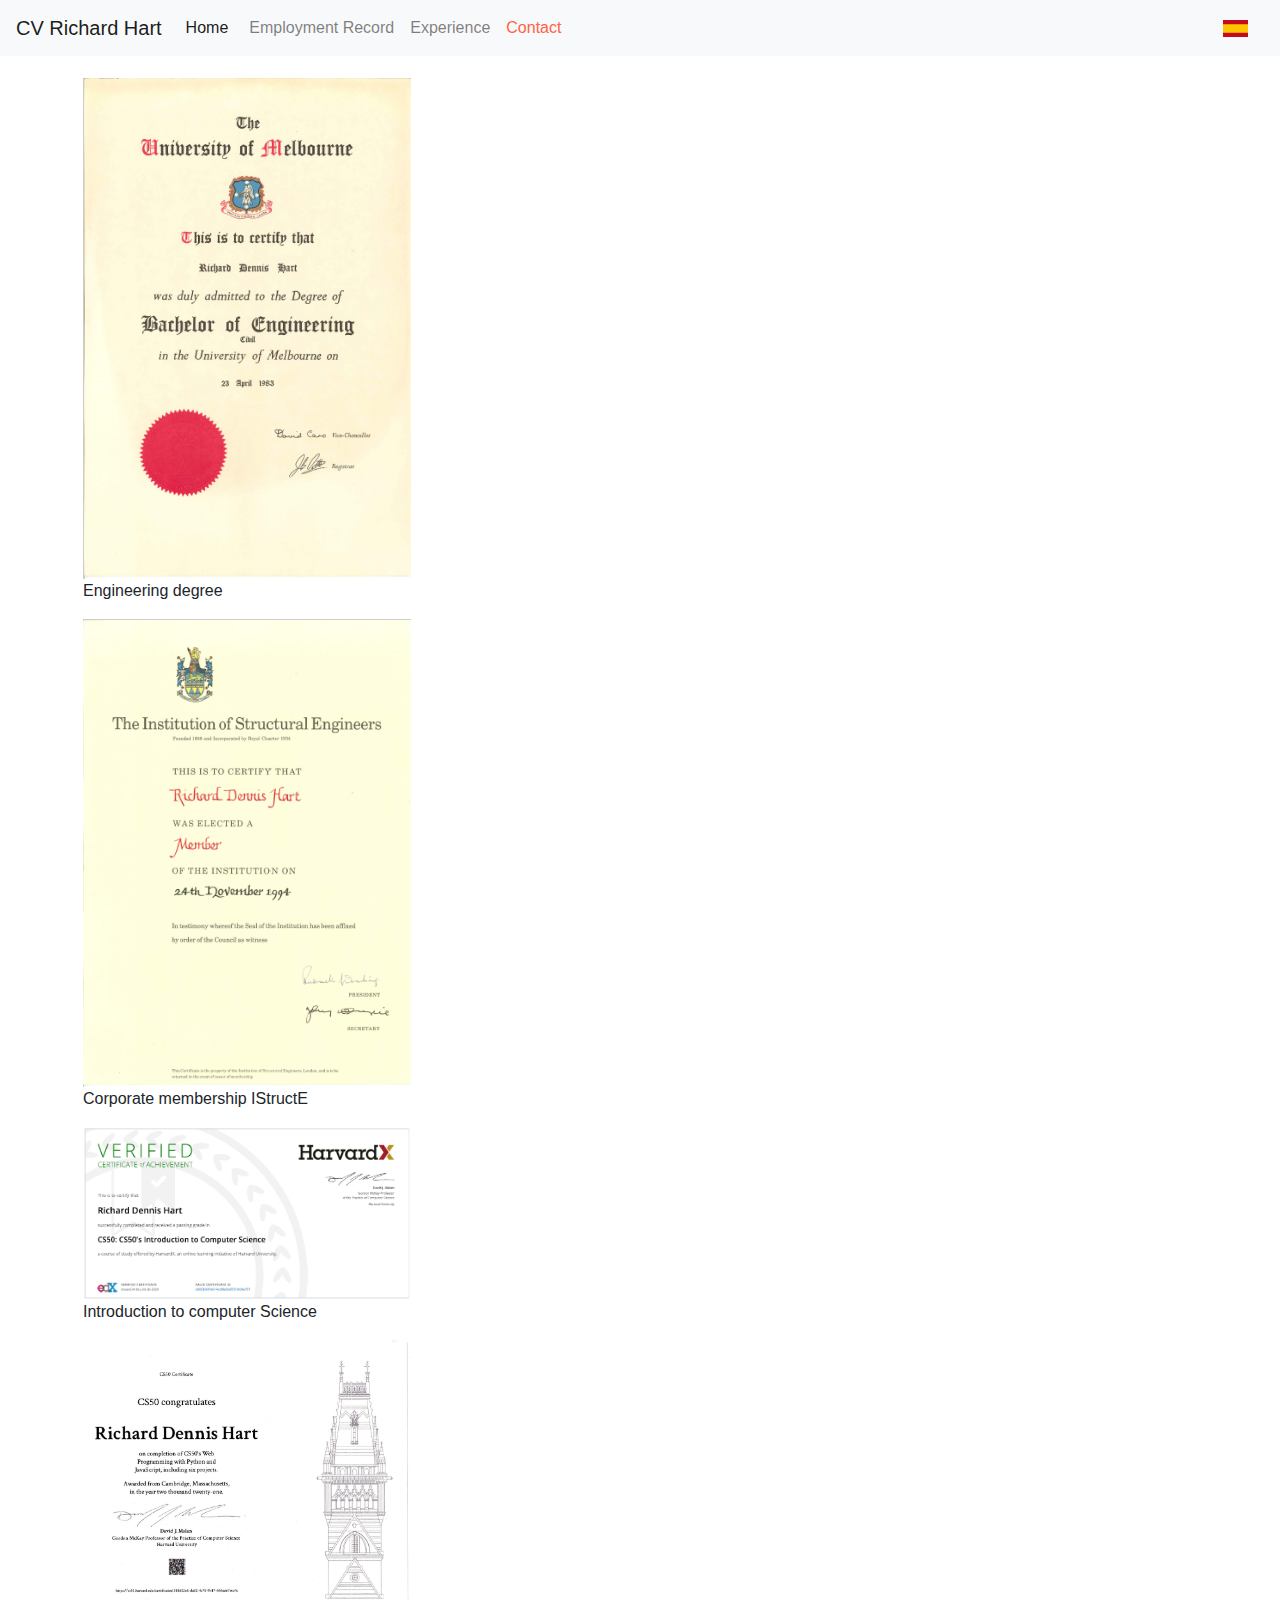
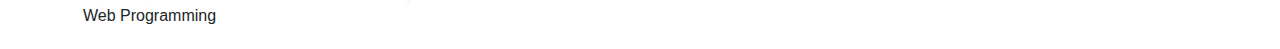
==== academic.html @ 5e4a5264 "second commit" ====
<!DOCTYPE html>
<html lang="en">
<head>
    <!-- Required meta tags -->
    <meta charset="utf-8">
    <meta name="viewport" content="width=device-width, initial-scale=1.0, shrink-to-fit=no">
    
    <!-- documentation at http://getbootstrap.com/docs/4.1/, alternative themes at https://bootswatch.com/ -->
    <link href="https://maxcdn.bootstrapcdn.com/bootstrap/4.1.3/css/bootstrap.min.css" rel="stylesheet">
    <link href="https://cdn.jsdelivr.net/npm/bootstrap@5.0.1/dist/css/bootstrap.min.css" rel="stylesheet" integrity="sha384-+0n0xVW2eSR5OomGNYDnhzAbDsOXxcvSN1TPprVMTNDbiYZCxYbOOl7+AMvyTG2x" crossorigin="anonymous">
    <script src="https://code.jquery.com/jquery-3.2.1.slim.min.js" integrity="sha384-KJ3o2DKtIkvYIK3UENzmM7KCkRr/rE9/Qpg6aAZGJwFDMVNA/GpGFF93hXpG5KkN" crossorigin="anonymous"></script>
    <script src="https://cdn.jsdelivr.net/npm/popper.js@1.12.9/dist/umd/popper.min.js" integrity="sha384-ApNbgh9B+Y1QKtv3Rn7W3mgPxhU9K/ScQsAP7hUibX39j7fakFPskvXusvfa0b4Q" crossorigin="anonymous"></script>
    <link href="static/favicon.ico" rel="icon">
    <link rel="stylesheet" href="https://cdnjs.cloudflare.com/ajax/libs/font-awesome/4.7.0/css/font-awesome.min.css">
    <link rel="stylesheet" href="static/styles.css">
    <link rel="shortcut icon" type="image/x-icon" href="static/favicon.ico">
    <script src="https://code.jquery.com/jquery-3.3.1.min.js"></script>
    <script src="https://cdnjs.cloudflare.com/ajax/libs/popper.js/1.14.3/umd/popper.min.js"></script>
    <script src="https://maxcdn.bootstrapcdn.com/bootstrap/4.1.3/js/bootstrap.min.js"></script>
    <script src="https://cdn.jsdelivr.net/npm/bootstrap@5.0.1/dist/js/bootstrap.bundle.min.js" integrity="sha384-gtEjrD/SeCtmISkJkNUaaKMoLD0//ElJ19smozuHV6z3Iehds+3Ulb9Bn9Plx0x4" crossorigin="anonymous"></script>
    <title>CV Richard Hart</title>
    <style> 
        @media print { 
            .noprint { 
                visibility: hidden; 
            } 
        }
    </style>
</head>
<body>
    <nav class="navbar navbar-expand-lg navbar-light bg-light">
        <a class="navbar-brand" href="#">CV Richard Hart</a>
        <button class="navbar-toggler" type="button" data-toggle="collapse" data-target="#navbarSupportedContent" aria-controls="navbarSupportedContent" aria-expanded="false" aria-label="Toggle navigation">
          <span class="navbar-toggler-icon"></span>
        </button>
      
        <div class="collapse navbar-collapse" id="navbarSupportedContent">
          <ul class="navbar-nav mr-auto">
            <li class="nav-item active">
              <a class="nav-link" href="index.html">Home</a>
            </li>
            <li class="nav-item">
              <a class="nav-link" href="employment.html">Employment Record</a>
            </li>
            <li class="nav-item">
              <a class="nav-link" href="experience.html">Experience</a>
            </li>
            <li class="nav-item">
                <a style="color:tomato" class="nav-link active" aria-current="page" href="email.html">Contact</a>
              </li>
          </ul>
        </div>
        <a class="nav-link" href="indice.html" role="button">
            <img id = "home"
                src="static/bandera.png"
                alt="Flag"
                width="25px"/>
            </a>
        </nav>
        <main style="padding-top:1vh">
            <h3 class="noScreen">Degree and Certificates</h3>
            <div class="container p-2">
                <div class="column">
                    <figure>
                        <img src="degrees/degree.PNG" alt="Degree" style="width:90%">
                        <figcaption>Engineering degree</figcaption>
                        </figure>
                    <figure>
                        <img src="degrees/istructe.PNG" alt="Structures" style="width:90%">
                        <figcaption>Corporate membership IStructE</figcaption>
                        </figure>
                    <figure>
                        <img src="degrees/cs50x.PNG" alt="Structures" style="width:90%">
                        <figcaption>Introduction to computer Science</figcaption>
                        </figure>
                    <figure>
                        <img id="webcert" src="degrees/cs50w.jpg" alt="Structures" style="width:90%">
                        <figcaption>Web Programming</figcaption>
                        </figure>
    </div>
    </div>
    </main>
    </body>
    </html>
---- static/styles.css ----
.table > tbody > tr > td {
    text-align: left;
    width: fit-content;
    }
  
  .table {
    margin-left: 5vmin;
  }
  
  @media only screen{
    .noprint
    .noScreen{display:none;}
  }
  @media screen {
    .noScreen {
      display: none
    }
  }
  
  h3 {
    padding-left: 36px;
  }
  
  .column {
    float: left;
    width: 33.33%;
    padding: 5px;
  }
  
  /* Clear floats after the columns */
  .row:after {
    content: "";
    display: table;
    clear: both;
  }
  
   /* Responsive layout - when the screen is less than 600px wide, make the three columns stack on top of each other instead of next to each other */
   @media screen and (max-width: 600px) {
    .column {
      width: 100%;
    }
  } 
  
  .cvheading {
    text-align: left;
    /* font-size: x-large; */
    font-weight: bold;
    color: darkblue;
  }
  
  @media screen and (max-width: 600px) {
    .cvheading,
    p {
      font-size: small;
  }
    }
  
  .intro {
    columns: 300px 3;
  }
  
  th {
      background-color: rgb(88, 88, 153);
      color: white;
      text-align: center;
      }
  
  td {
      /* background-color: #EEEEEE; */
      text-align: center;
  }
  
  .InvoiceForm{
      border-radius: 4px;
      border: 1px solid #83cad4;
      padding: 6px;
      width: 95px;
  
  }
  
  #form id_hrs{
      width: 75px
  }
  
  a {
      /* outline: none;
      text-decoration: none;
      padding: 2px 1px 0; */
      color:black;
      text-decoration:none;
    }
  
  a:link {
  color: black;
  border-bottom: none;
  }
  
  /* a:visited {
  color: inherit;
  } */
  
  /* a:focus {
  border-bottom: 1px solid;
  background: #57b1bd;
  } */
  
  a:hover {
  /* border-bottom: 1px solid; */
  background: #808192;
  color: white
  }
  
  .blue_form {
      width: 70vmin;
      margin:5px auto;
      padding: 10px;
      background-color: rgb(216, 233, 238);
      text-align: center;
  }
  
  .red_form {
      width: 30vmin;
      margin:30px auto;
      padding: 15px;
      background-color: rgb(201, 67, 67);
  }
  
  #totals_table_all_entries,
  #specific_invoice_table,
  #specific_month_table,
  #paid {
      /* text-align: right; */
      width: fit-content;
      margin-left: auto;
      margin-right: auto;
  }
  
  #totals_table_medium,
  #summary_table,
  #job_by_date_table {
      /* text-align: right; */
      width: fit-content;
      margin-left: auto;
      margin-right: auto;
  }
  
  #summary_table {
      max-width: 65%;
  }
  
  #totals_table_small,
  #monthly_totals,
  #barchart {
      /* text-align: right; */
      width: 50%;
      margin-left: auto;
      margin-right: auto;
  }
  
  /* If the screen size is 600px wide or less, set the bar chart size */
  @media screen and (max-width: 600px) {
    #barchart {
      width: 75vw;
    }
  }
  
  @media print{
    #totals_table_small,
    #monthly_totals,
    #barchart{
      width: 75%;
      /* display: block; */
      margin-left: auto;
      margin-right: auto;
    }
  }
  
  .center {
      margin-left: auto;
      margin-right: auto;
      width: 80%;
    }
  
  .flex-container {
  display: flex; /* or inline-flex */
  flex-direction: column;
  /* width: 100% */
  }
  
  .tabletop_blue {
      background-color: blue;
      color: white;
  }
  
  .tabletop_green {
      background-color: rgb(23, 145, 12);
      color: white;
  }
  
  .tabletop_red {
      background-color: rgb(145, 12, 19);
      color: white;
  }
  
  .tabletop_grey {
      background-color: #00203FFF;
      /* color: rgb(63, 90, 48); */
  }
  
  .tabletop_sky {
      background-color: rgb(105, 226, 230);
      color: rgb(6, 3, 146);
  }
  
  .tabletop_lime {
      background-color: #D6ED17FF;
      color: #606060FF;
  }
  
  .tabletop_blue >tr >th,
  .tabletop_green >tr >th,
  .tabletop_red >tr >th,
  .tabletop_grey >tr >th,
  .tabletop_sky >tr >th,
  .tabletop_lime >tr >th,
  .thead-dark >tr >th{
  
      vertical-align: text-top;
  }
  
  .invoice_presentation {
      max-width: 80 vmin;
      min-width: 450px;
      margin: auto;
      padding: 30px;
      font-size: 16px;
      line-height: 24px;
      font-family: 'Helvetica Neue', 'Helvetica', Helvetica, Arial, sans-serif;
      color: #555;
  }
  
  h5 {
      text-align: left;
      margin: 5vmin;
  }
  
  @media print{
      .noprint{
          display:none;
          /* .noScreen{} */
      }
   }
  
   .rh_logo{
      text-align: left;
      font-size: x-large;
      font-weight: bold;
      color: darkblue;
   }
  
   .message{
      text-align: center;
      font-size: x-large;
      font-weight: bold;
      color: rgb(221, 37, 98);
   }
  
  /* If the screen size is 601px wide or more, set the font-size of <div> to 80px */
  @media screen and (min-width: 601px) {
      table {
        font-size: 16px;
      }
    }
  
    /* If the screen size is 600px wide or less, set the font-size of <div> to 30px */
    @media screen and (max-width: 600px) {
      .table {
        font-size: 12px;
        width: 90vw;
        margin-left: 1vmin;
    }
      }
  
    .admin {
      margin-left: 10px;
      font-size: 16px;
    }
  
  .address_button{
      padding: 0;
      border: none;
      background: none;
      margin-top: 5px;
  }
  
  .image{
      width: 25px;
      height: 25px;
  }
  
    .portada{
      width: 80vmin;
      /* min-height: 200px; */
      margin: 20px auto 0 auto;
      font-size: 26px;
      border: rgb(86, 148, 117);
      border-style:solid;
      padding: 2vmin;
      text-align: center;
      /* background-color: lemonchiffon; */
      margin: 0;
      position: absolute;
      top: 50%;
      left: 50%;
      -ms-transform: translate(-50%, -50%);
      transform: translate(-50%, -50%);
    }
  
    /* .form-check{
      float: right;
      width: 80%;
      margin-left: auto;
      margin-right: auto;
    } */
  
    .switch {
      position: relative;
      display: inline-block;
      width: 30px;
      height: 17px;
    }
    
    .switch input { 
      opacity: 0;
      width: 0;
      height: 0;
    }
    
    .slider {
      position: absolute;
      cursor: pointer;
      top: 0;
      left: 0;
      right: 0;
      bottom: 0;
      background-color: rgb(145, 12, 19);
      -webkit-transition: .4s;
      transition: .4s;
    }
    
    .slider:before {
      position: absolute;
      content: "";
      height: 13px;
      width: 13px;
      left: 2px;
      bottom: 2px;
      background-color: white;
      -webkit-transition: .4s;
      transition: .4s;
    }
    
    input:checked + .slider {
      background-color: #a6b6d4;
    }
    
    input:focus + .slider {
      box-shadow: 0 0 1px #a6b6d4;
    }
    
    input:checked + .slider:before {
      -webkit-transform: translateX(13px);
      -ms-transform: translateX(13px);
      transform: translateX(13px);
    }
    
    /* Rounded sliders */
    .slider.round {
      border-radius: 17px;
    }
    
    .slider.round:before {
      border-radius: 50%;
    }
  
    .active {
      background-color: #f8f9fa;
      margin-right: 5px;
      /* width: 36px;
      height: 30px; */
    }
    
    #printer {
      width: 20;
      height:20;
    }
  
    #home {
      width: 28;
      height:22;
    }
  
    .dropdown {
      color: black;
    }
  
    /* .navbar .navbar-expand-lg{
      background-image: url("static/invoice/madrid.jpg");
      background-color: "#f8f9fa"
    } */
    
    .navbar-toggle .icon-bar {
      background-color: #fff;
  }

  #fcf-form {
    display:block;
    width: 40%;
  }
  
  @media screen and (max-width: 800px) {
    #fcf-form {
      width: 100%;
    }
  } 

  .fcf-body {
    margin: 0;
    font-family: -apple-system, Arial, sans-serif;
    font-size: 1rem;
    font-weight: 400;
    line-height: 1.5;
    color: #212529;
    text-align: left;
    background-color: #fff;
    padding: 30px;
    padding-bottom: 10px;
    border: 1px solid #ced4da;
    border-radius: 0.25rem;
    max-width: 100%;
  }
  
  .fcf-form-group {
    margin-bottom: 1rem;
  }
  
  .fcf-input-group {
    position: relative;
    display: -ms-flexbox;
    display: flex;
    -ms-flex-wrap: wrap;
    flex-wrap: wrap;
    -ms-flex-align: stretch;
    align-items: stretch;
    width: 100%;
  }
  
  .fcf-form-control {
    display: block;
    width: 100%;
    height: calc(1.5em + 0.75rem + 2px);
    padding: 0.375rem 0.75rem;
    font-size: 1rem;
    font-weight: 400;
    line-height: 1.5;
    color: #495057;
    background-color: #fff;
    background-clip: padding-box;
    border: 1px solid #ced4da;
    outline: none;
    border-radius: 0.25rem;
    transition: border-color 0.15s ease-in-out, box-shadow 0.15s ease-in-out;
  }
  
  .fcf-form-control:focus {
    border: 1px solid #313131;
  }
  
  select.fcf-form-control[size], select.fcf-form-control[multiple] {
    height: auto;
  }
  
  textarea.fcf-form-control {
    font-family: -apple-system, Arial, sans-serif;
    height: auto;
  }
  
  label.fcf-label {
    display: inline-block;
    margin-bottom: 0.5rem;
  }
  
  .fcf-credit {
    padding-top: 10px;
    font-size: 0.9rem;
    color: #545b62;
  }
  
  .fcf-credit a {
    color: #545b62;
    text-decoration: underline;
  }
  
  .fcf-credit a:hover {
    color: #0056b3;
    text-decoration: underline;
  }
  
  .fcf-btn {
    display: inline-block;
    font-weight: 400;
    color: #212529;
    text-align: center;
    vertical-align: middle;
    cursor: pointer;
    -webkit-user-select: none;
    -moz-user-select: none;
    -ms-user-select: none;
    user-select: none;
    background-color: transparent;
    border: 1px solid transparent;
    padding: 0.375rem 0.75rem;
    font-size: 1rem;
    line-height: 1.5;
    border-radius: 0.25rem;
    transition: color 0.15s ease-in-out, background-color 0.15s ease-in-out, border-color 0.15s ease-in-out, box-shadow 0.15s ease-in-out;
  }
  
  @media (prefers-reduced-motion: reduce) {
    .fcf-btn {
        transition: none;
    }
  }
  
  .fcf-btn:hover {
    color: #212529;
    text-decoration: none;
  }
  
  .fcf-btn:focus, .fcf-btn.focus {
    outline: 0;
    box-shadow: 0 0 0 0.2rem rgba(0, 123, 255, 0.25);
  }
  
  .fcf-btn-primary {
    color: #fff;
    background-color: #007bff;
    border-color: #007bff;
  }
  
  .fcf-btn-primary:hover {
    color: #fff;
    background-color: #0069d9;
    border-color: #0062cc;
  }
  
  .fcf-btn-primary:focus, .fcf-btn-primary.focus {
    color: #fff;
    background-color: #0069d9;
    border-color: #0062cc;
    box-shadow: 0 0 0 0.2rem rgba(38, 143, 255, 0.5);
  }
  
  .fcf-btn-lg, .fcf-btn-group-lg>.fcf-btn {
    padding: 0.5rem 1rem;
    font-size: 1.25rem;
    line-height: 1.5;
    border-radius: 0.3rem;
  }
  
  .fcf-btn-block {
    display: block;
    width: 100%;
  }
  
  .fcf-btn-block+.fcf-btn-block {
    margin-top: 0.5rem;
  }
  
  input[type="submit"].fcf-btn-block, input[type="reset"].fcf-btn-block, input[type="button"].fcf-btn-block {
    width: 100%;
  }
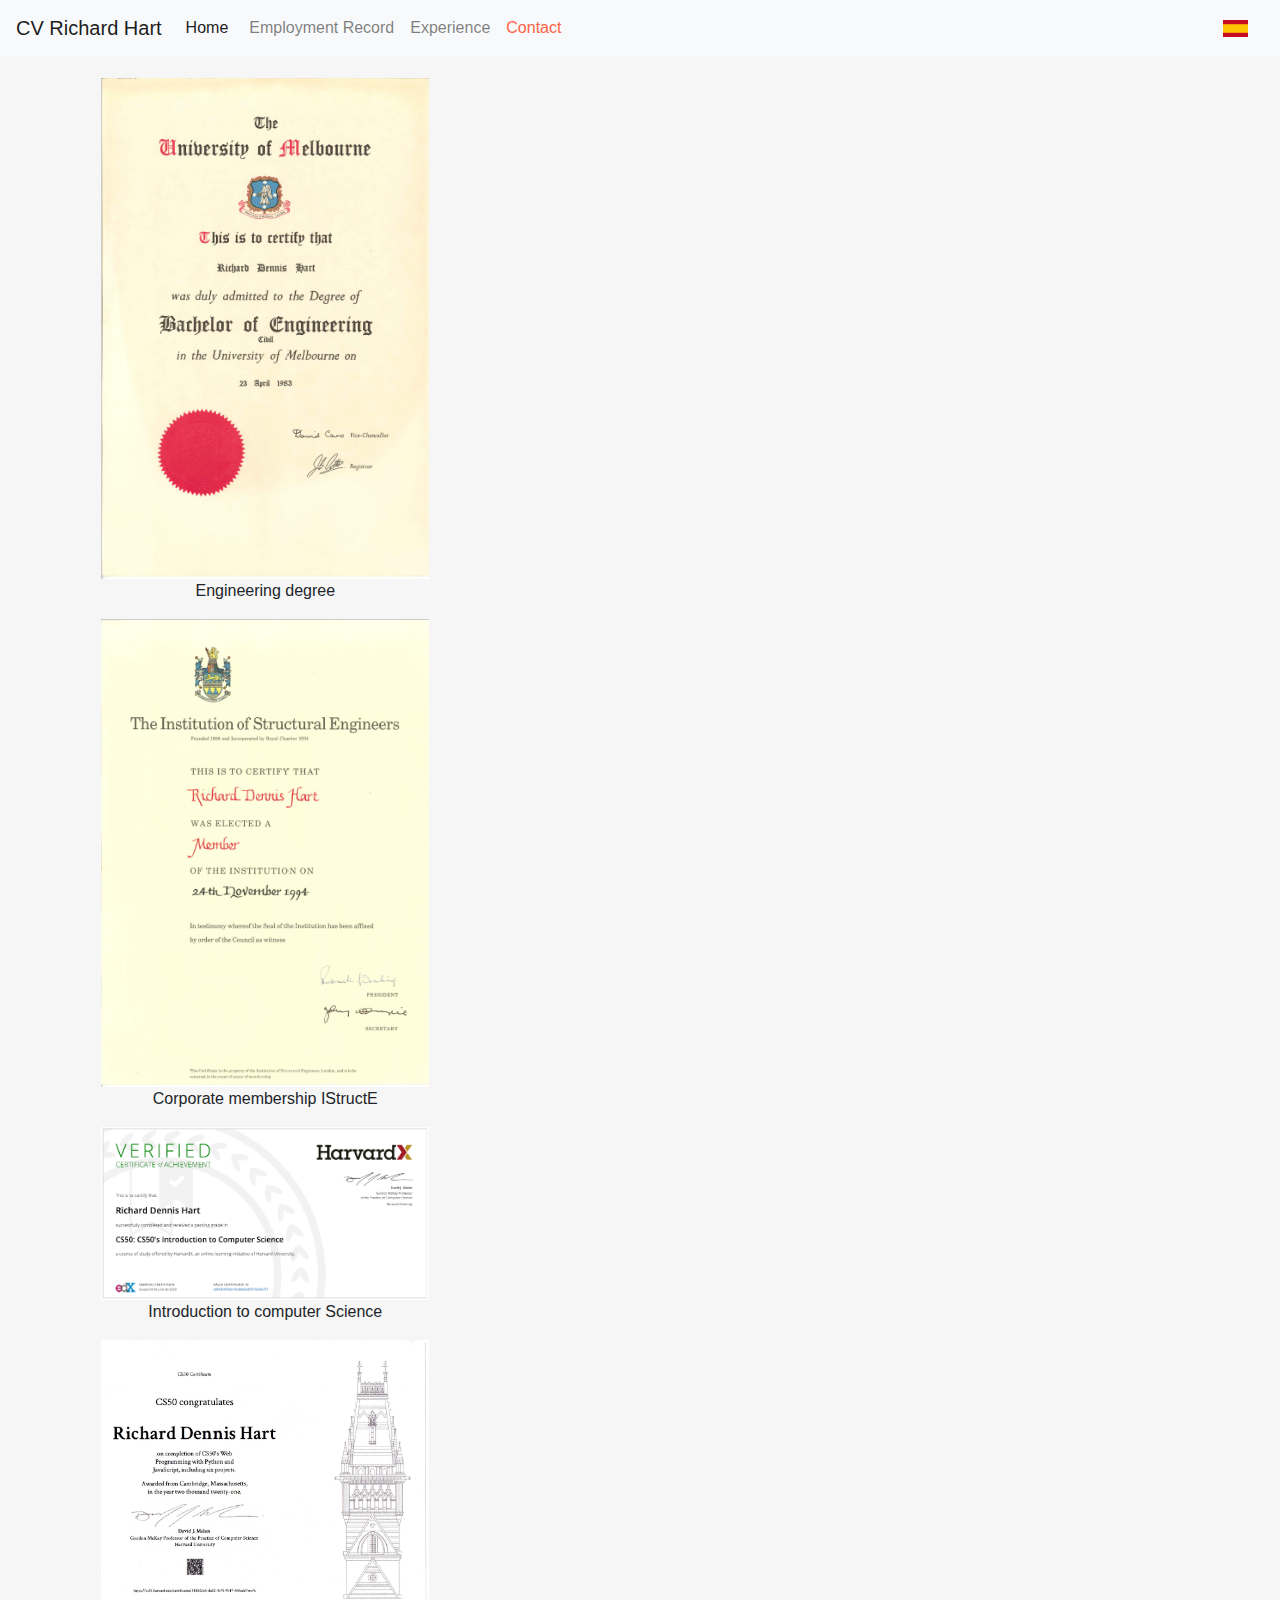
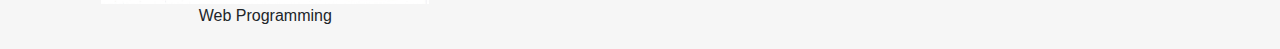
==== commit f3ef7843: "background colour" ====
--- a/academic.html
+++ b/academic.html
@@ -27,9 +27,9 @@
         }
     </style>
 </head>
-<body>
+<body style="background-color:#f6f6f6;">
     <nav class="navbar navbar-expand-lg navbar-light bg-light">
-        <a class="navbar-brand" href="#">CV Richard Hart</a>
+        <a class="navbar-brand" href="index.html">CV Richard Hart</a>
         <button class="navbar-toggler" type="button" data-toggle="collapse" data-target="#navbarSupportedContent" aria-controls="navbarSupportedContent" aria-expanded="false" aria-label="Toggle navigation">
           <span class="navbar-toggler-icon"></span>
         </button>
@@ -57,28 +57,28 @@
                 width="25px"/>
             </a>
         </nav>
-        <main style="padding-top:1vh">
-            <h3 class="noScreen">Degree and Certificates</h3>
-            <div class="container p-2">
-                <div class="column">
-                    <figure>
-                        <img src="degrees/degree.PNG" alt="Degree" style="width:90%">
-                        <figcaption>Engineering degree</figcaption>
-                        </figure>
-                    <figure>
-                        <img src="degrees/istructe.PNG" alt="Structures" style="width:90%">
-                        <figcaption>Corporate membership IStructE</figcaption>
-                        </figure>
-                    <figure>
-                        <img src="degrees/cs50x.PNG" alt="Structures" style="width:90%">
-                        <figcaption>Introduction to computer Science</figcaption>
-                        </figure>
-                    <figure>
-                        <img id="webcert" src="degrees/cs50w.jpg" alt="Structures" style="width:90%">
-                        <figcaption>Web Programming</figcaption>
-                        </figure>
-    </div>
-    </div>
+    <main style="padding-top:1vh; text-align:center;">
+        <h3 class="noScreen">Degree and Certificates</h3>
+        <div class="container p-2">
+            <div class="column">
+                <figure>
+                    <img src="degrees/degree.PNG" alt="Degree" style="width:90%">
+                    <figcaption>Engineering degree</figcaption>
+                    </figure>
+                <figure>
+                    <img src="degrees/istructe.PNG" alt="Structures" style="width:90%">
+                    <figcaption>Corporate membership IStructE</figcaption>
+                    </figure>
+                <figure>
+                    <img src="degrees/cs50x.PNG" alt="Structures" style="width:90%">
+                    <figcaption>Introduction to computer Science</figcaption>
+                    </figure>
+                <figure>
+                    <img id="webcert" src="degrees/cs50w.jpg" alt="Structures" style="width:90%">
+                    <figcaption>Web Programming</figcaption>
+                    </figure>
+            </div>
+        </div>
     </main>
-    </body>
-    </html>+</body>
+</html>--- a/static/styles.css
+++ b/static/styles.css
@@ -1,3 +1,22 @@
+.link {
+  color:#c74600;
+  font-weight: bold;
+  /* text-decoration-line: underline; */
+}
+/* Firefox default 0.5em auto -> reduce for small screen*/
+@media screen and (max-width: 600px)  { 
+  hr {margin: 0.1em auto; }
+}
+
+@media screen and (max-width: 600px) {
+  figcaption,
+  .link {
+    font-size: small;
+}
+  }
+.dl {
+  margin: 5px;
+}
 .table > tbody > tr > td {
     text-align: left;
     width: fit-content;
@@ -8,7 +27,7 @@
   }
   
   @media only screen{
-    .noprint
+    .noprint,
     .noScreen{display:none;}
   }
   @media screen {
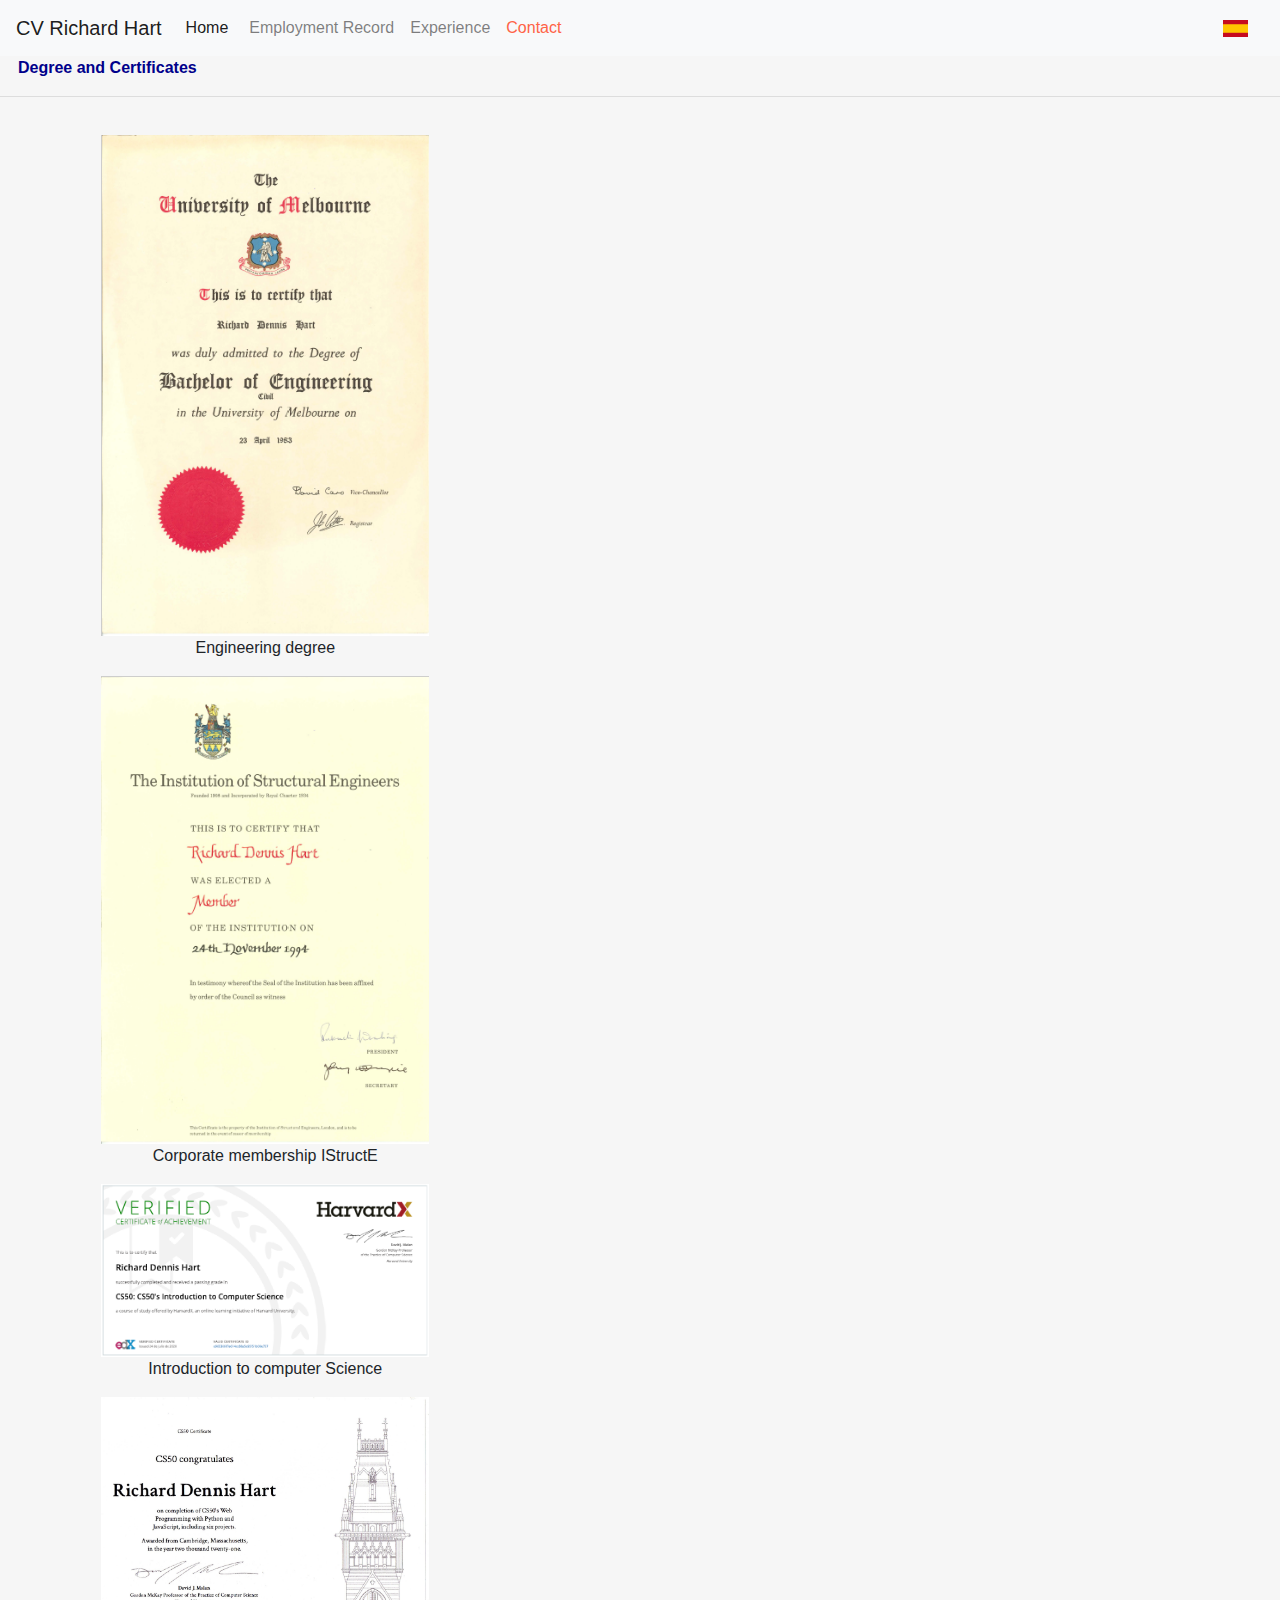
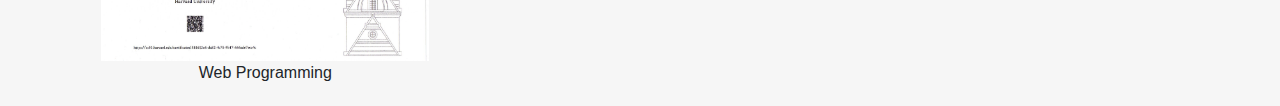
==== commit 9947683b: "general tidyup" ====
--- a/academic.html
+++ b/academic.html
@@ -57,8 +57,9 @@
                 width="25px"/>
             </a>
         </nav>
+        <span style="margin-left: 2vh;" class="cvheading">Degree and Certificates</span>
+        <hr>
     <main style="padding-top:1vh; text-align:center;">
-        <h3 class="noScreen">Degree and Certificates</h3>
         <div class="container p-2">
             <div class="column">
                 <figure>
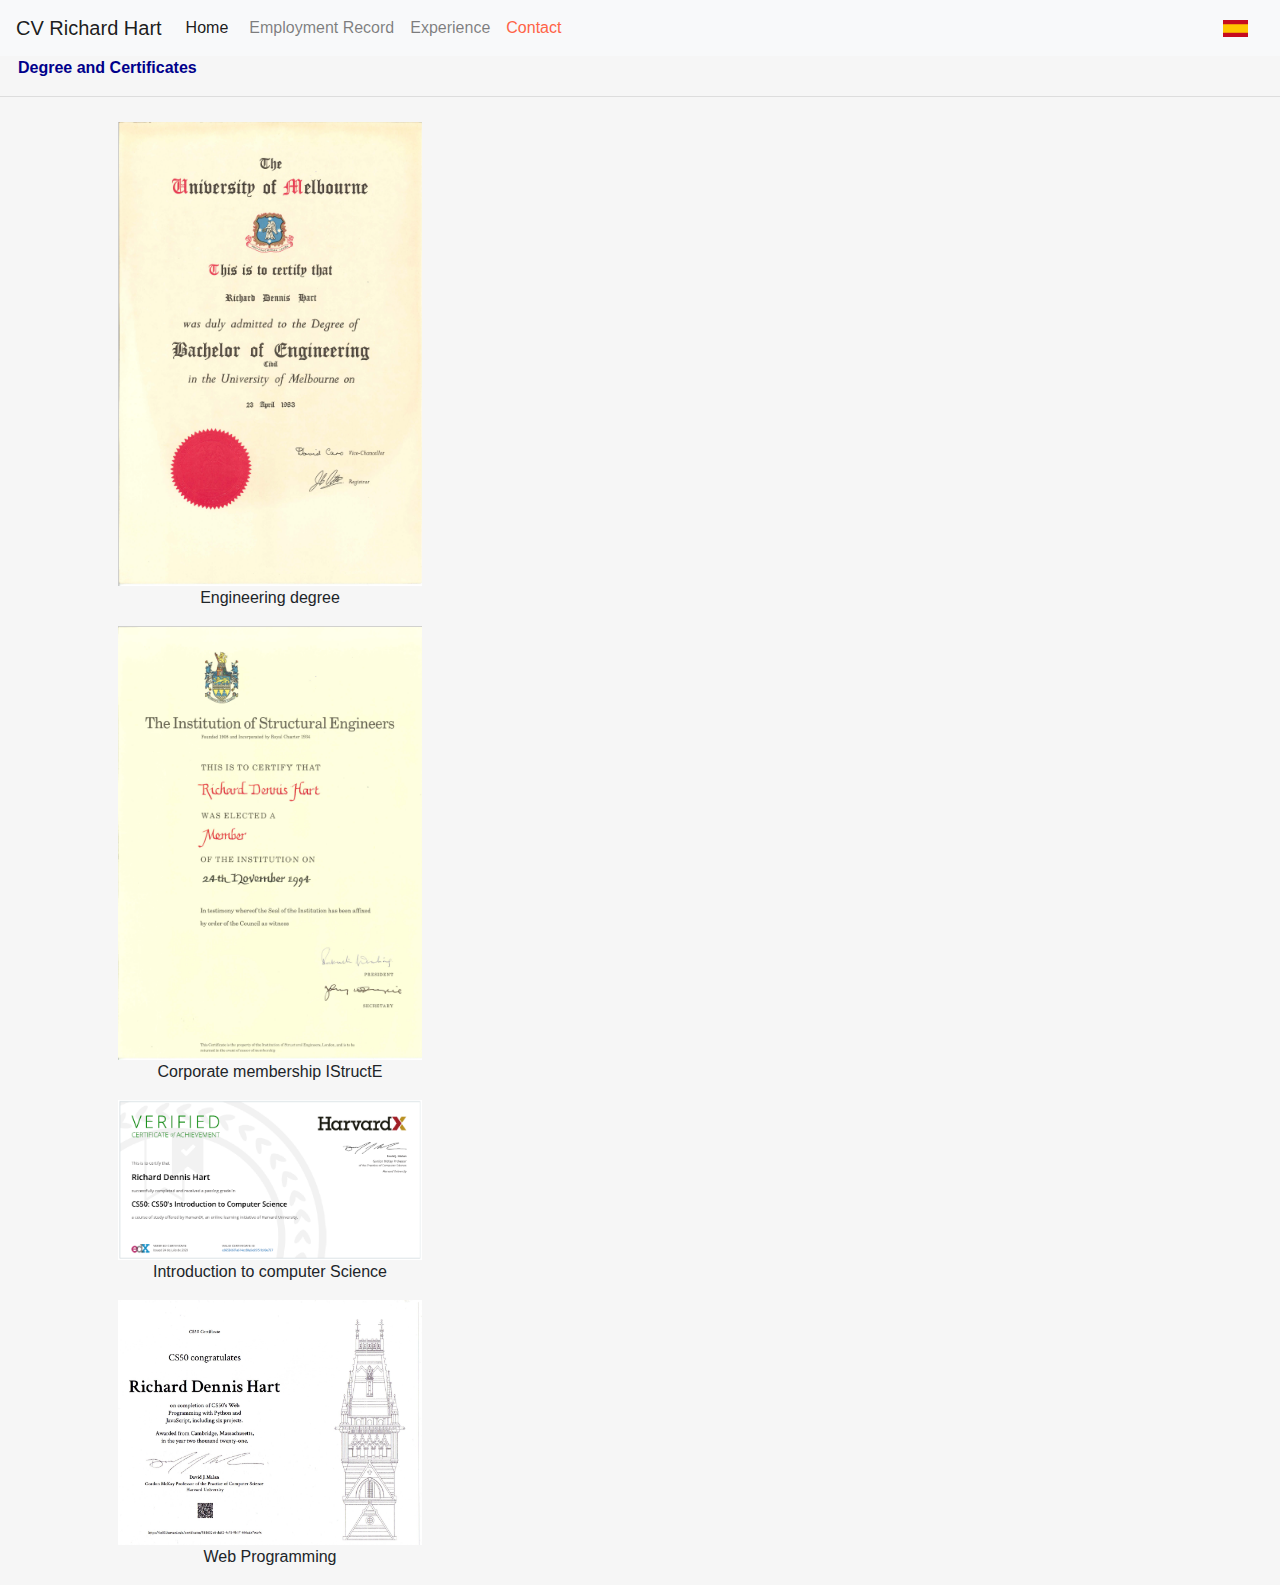
==== commit 8abe44c6: "tidyup" ====
--- a/academic.html
+++ b/academic.html
@@ -50,17 +50,17 @@
               </li>
           </ul>
         </div>
-        <a class="nav-link" href="indice.html" role="button">
+        <a class="nav-link" href="academica.html" role="button">
             <img id = "home"
                 src="static/bandera.png"
                 alt="Flag"
                 width="25px"/>
             </a>
-        </nav>
-        <span style="margin-left: 2vh;" class="cvheading">Degree and Certificates</span>
-        <hr>
+    </nav>
+    <span style="margin-left: 2vh;" class="cvheading">Degree and Certificates</span>
+    <hr>
     <main style="padding-top:1vh; text-align:center;">
-        <div class="container p-2">
+        <div class="container">
             <div class="column">
                 <figure>
                     <img src="degrees/degree.PNG" alt="Degree" style="width:90%">
--- a/static/styles.css
+++ b/static/styles.css
@@ -1,7 +1,29 @@
-.link {
-  color:#c74600;
-  font-weight: bold;
-  /* text-decoration-line: underline; */
+@media screen and (max-width: 600px) {
+  .cvheading,
+  p {
+    font-size: 14px;
+}
+  }
+
+@media screen and (max-width: 600px) {
+  .cvbigheading {
+    font-size: large;
+}
+  }
+/* Responsive layout - when the screen is less than 600px wide, make the three columns stack on top of each other instead of next to each other */
+@media screen and (max-width: 600px) {
+ .column {
+   width: 100%;
+ }
+} 
+@media only screen{
+  .noprint,
+  .noScreen{display:none;}
+}
+@media screen {
+  .noScreen {
+    display: none
+  }
 }
 /* Firefox default 0.5em auto -> reduce for small screen*/
 @media screen and (max-width: 600px)  { 
@@ -14,6 +36,12 @@
     font-size: small;
 }
   }
+.link {
+  color:#c74600;
+  font-weight: bold;
+  /* text-decoration-line: underline; */
+}
+  
 .dl {
   margin: 5px;
 }
@@ -22,19 +50,10 @@
     width: fit-content;
     }
   
-  .table {
+  /* .table {
     margin-left: 5vmin;
-  }
-  
-  @media only screen{
-    .noprint,
-    .noScreen{display:none;}
-  }
-  @media screen {
-    .noScreen {
-      display: none
-    }
-  }
+  } */
+  
   
   h3 {
     padding-left: 36px;
@@ -43,7 +62,8 @@
   .column {
     float: left;
     width: 33.33%;
-    padding: 5px;
+    padding: 0px 1rem;
+    /* text-align: justify; */
   }
   
   /* Clear floats after the columns */
@@ -53,12 +73,6 @@
     clear: both;
   }
   
-   /* Responsive layout - when the screen is less than 600px wide, make the three columns stack on top of each other instead of next to each other */
-   @media screen and (max-width: 600px) {
-    .column {
-      width: 100%;
-    }
-  } 
   
   .cvheading {
     text-align: left;
@@ -66,13 +80,15 @@
     font-weight: bold;
     color: darkblue;
   }
-  
-  @media screen and (max-width: 600px) {
-    .cvheading,
-    p {
-      font-size: small;
-  }
-    }
+
+  .cvbigheading {
+    text-align: left;
+    font-size: x-large;
+    /* font-weight: bold; */
+    color: darkblue;
+    margin-top: 0px;
+  }
+  
   
   .intro {
     columns: 300px 3;
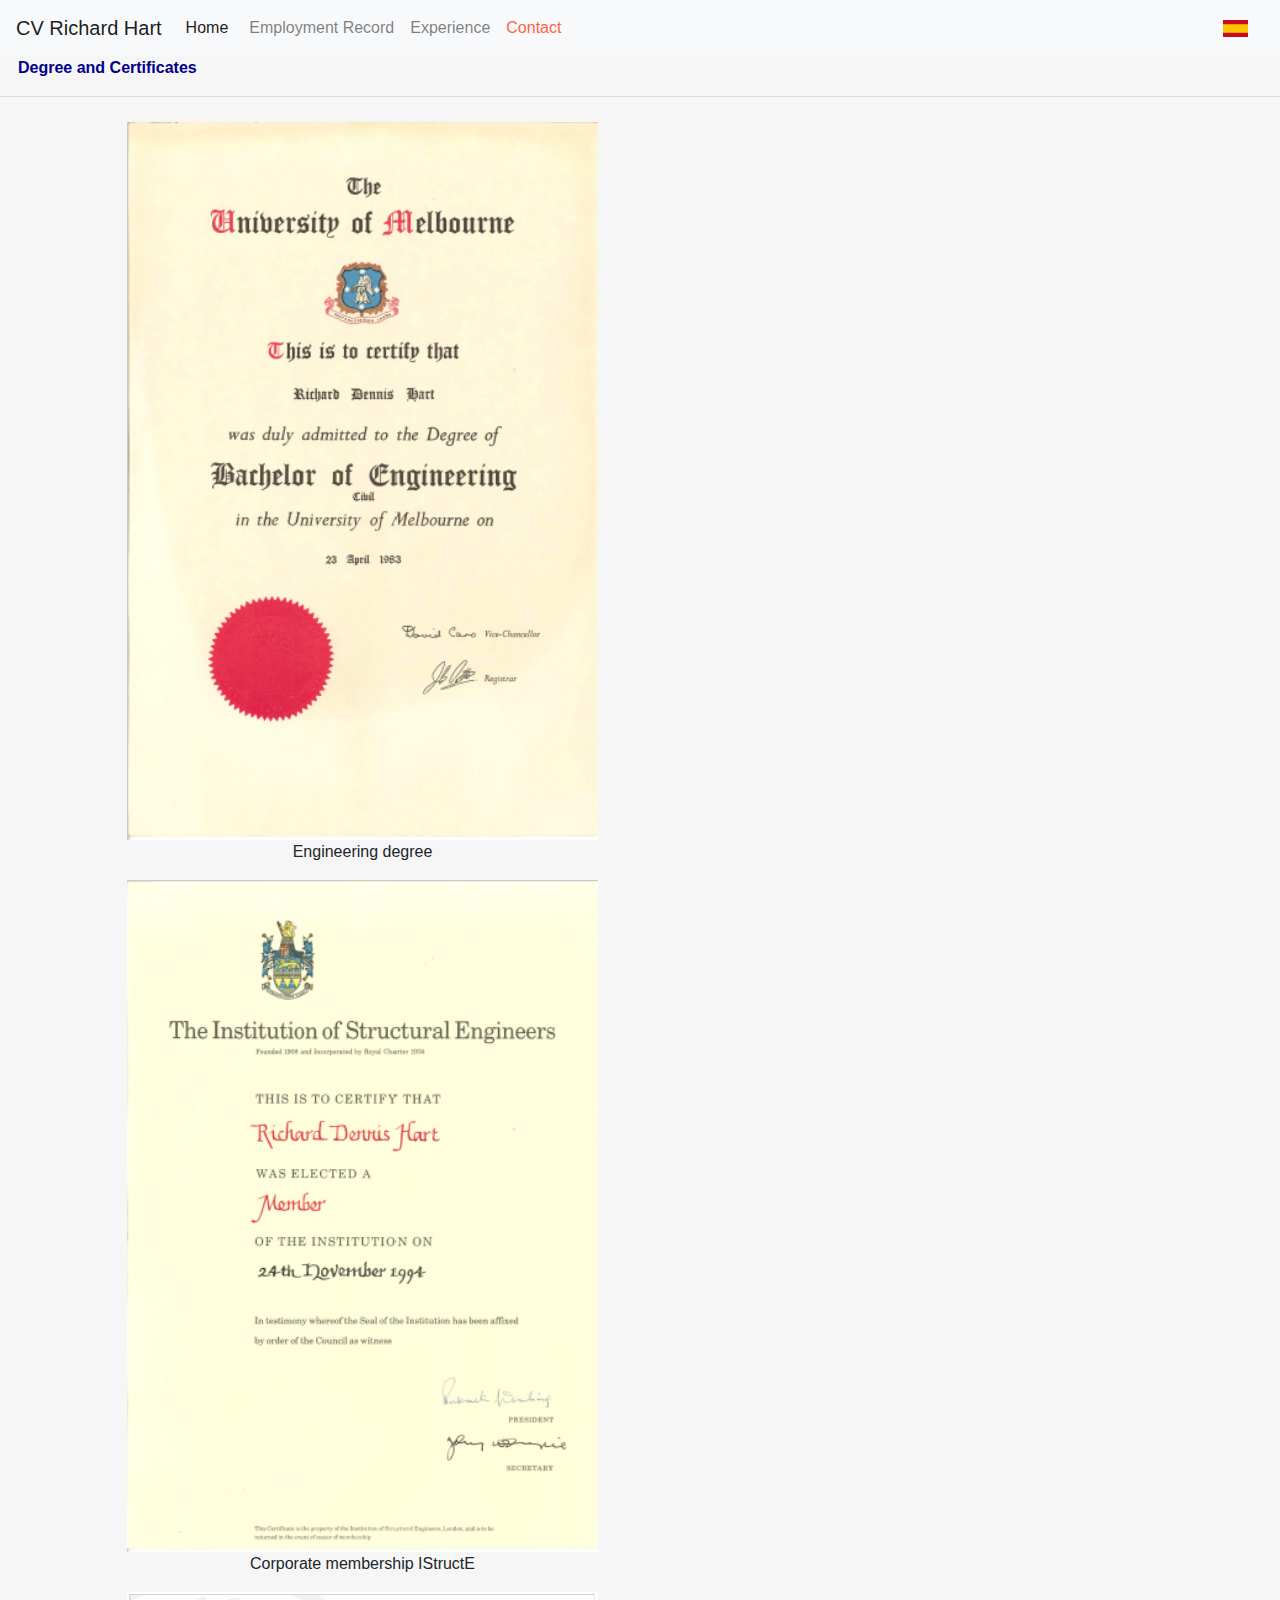
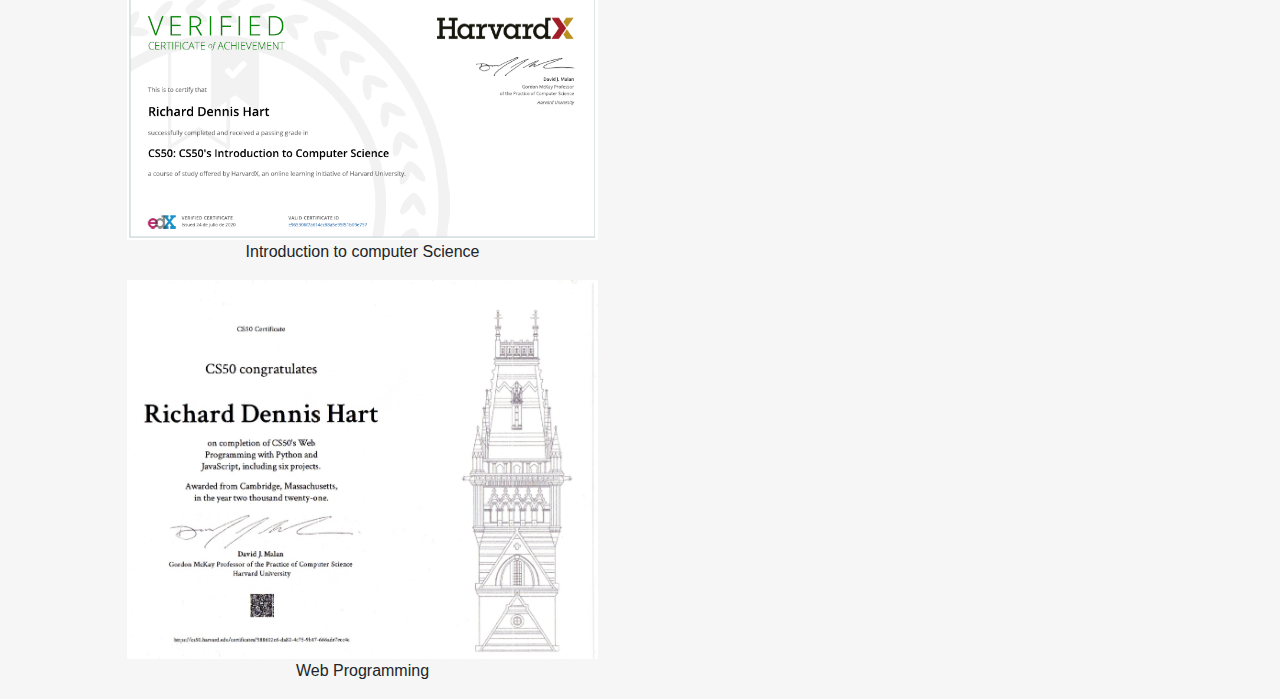
==== commit f87bcc0f: "tidyup" ====
--- a/academic.html
+++ b/academic.html
@@ -28,58 +28,58 @@
     </style>
 </head>
 <body style="background-color:#f6f6f6;">
-    <nav class="navbar navbar-expand-lg navbar-light bg-light">
-        <a class="navbar-brand" href="index.html">CV Richard Hart</a>
-        <button class="navbar-toggler" type="button" data-toggle="collapse" data-target="#navbarSupportedContent" aria-controls="navbarSupportedContent" aria-expanded="false" aria-label="Toggle navigation">
-          <span class="navbar-toggler-icon"></span>
-        </button>
-      
-        <div class="collapse navbar-collapse" id="navbarSupportedContent">
-          <ul class="navbar-nav mr-auto">
-            <li class="nav-item active">
-              <a class="nav-link" href="index.html">Home</a>
+<nav class="navbar navbar-expand-lg navbar-light bg-light">
+    <a class="navbar-brand" href="index.html">CV Richard Hart</a>
+    <button class="navbar-toggler" type="button" data-toggle="collapse" data-target="#navbarSupportedContent" aria-controls="navbarSupportedContent" aria-expanded="false" aria-label="Toggle navigation">
+        <span class="navbar-toggler-icon"></span>
+    </button>
+    
+    <div class="collapse navbar-collapse" id="navbarSupportedContent">
+        <ul class="navbar-nav mr-auto">
+        <li class="nav-item active">
+            <a class="nav-link" href="index.html">Home</a>
+        </li>
+        <li class="nav-item">
+            <a class="nav-link" href="employment.html">Employment Record</a>
+        </li>
+        <li class="nav-item">
+            <a class="nav-link" href="experience.html">Experience</a>
+        </li>
+        <li class="nav-item">
+            <a style="color:tomato" class="nav-link active" aria-current="page" href="email.html">Contact</a>
             </li>
-            <li class="nav-item">
-              <a class="nav-link" href="employment.html">Employment Record</a>
-            </li>
-            <li class="nav-item">
-              <a class="nav-link" href="experience.html">Experience</a>
-            </li>
-            <li class="nav-item">
-                <a style="color:tomato" class="nav-link active" aria-current="page" href="email.html">Contact</a>
-              </li>
-          </ul>
+        </ul>
+    </div>
+    <a class="nav-link" href="academica.html" role="button">
+        <img id = "home"
+            src="static/bandera.png"
+            alt="Flag"
+            width="25px"/>
+        </a>
+</nav>
+<span style="margin-left: 2vh;" class="cvheading">Degree and Certificates</span>
+<hr>
+<main style="padding-top:1vh; text-align:center;">
+    <div class="container">
+        <div class="degree">
+            <figure>
+                <img src="degrees/degree.PNG" alt="Degree" style="width:90%">
+                <figcaption>Engineering degree</figcaption>
+                </figure>
+            <figure>
+                <img src="degrees/istructe.PNG" alt="Structures" style="width:90%">
+                <figcaption>Corporate membership IStructE</figcaption>
+                </figure>
+            <figure>
+                <img src="degrees/cs50x.PNG" alt="Structures" style="width:90%">
+                <figcaption>Introduction to computer Science</figcaption>
+                </figure>
+            <figure>
+                <img id="webcert" src="degrees/cs50w.jpg" alt="Structures" style="width:90%">
+                <figcaption>Web Programming</figcaption>
+                </figure>
         </div>
-        <a class="nav-link" href="academica.html" role="button">
-            <img id = "home"
-                src="static/bandera.png"
-                alt="Flag"
-                width="25px"/>
-            </a>
-    </nav>
-    <span style="margin-left: 2vh;" class="cvheading">Degree and Certificates</span>
-    <hr>
-    <main style="padding-top:1vh; text-align:center;">
-        <div class="container">
-            <div class="column">
-                <figure>
-                    <img src="degrees/degree.PNG" alt="Degree" style="width:90%">
-                    <figcaption>Engineering degree</figcaption>
-                    </figure>
-                <figure>
-                    <img src="degrees/istructe.PNG" alt="Structures" style="width:90%">
-                    <figcaption>Corporate membership IStructE</figcaption>
-                    </figure>
-                <figure>
-                    <img src="degrees/cs50x.PNG" alt="Structures" style="width:90%">
-                    <figcaption>Introduction to computer Science</figcaption>
-                    </figure>
-                <figure>
-                    <img id="webcert" src="degrees/cs50w.jpg" alt="Structures" style="width:90%">
-                    <figcaption>Web Programming</figcaption>
-                    </figure>
-            </div>
-        </div>
-    </main>
+    </div>
+</main>
 </body>
 </html>--- a/static/styles.css
+++ b/static/styles.css
@@ -1,3 +1,10 @@
+.degree {
+  float: left;
+  width: 50%;
+  padding: 0px 1rem;
+  /* text-align: justify; */
+}
+
 @media screen and (max-width: 600px) {
   .cvheading,
   p {
@@ -12,7 +19,8 @@
   }
 /* Responsive layout - when the screen is less than 600px wide, make the three columns stack on top of each other instead of next to each other */
 @media screen and (max-width: 600px) {
- .column {
+ .column,
+ .degree {
    width: 100%;
  }
 } 
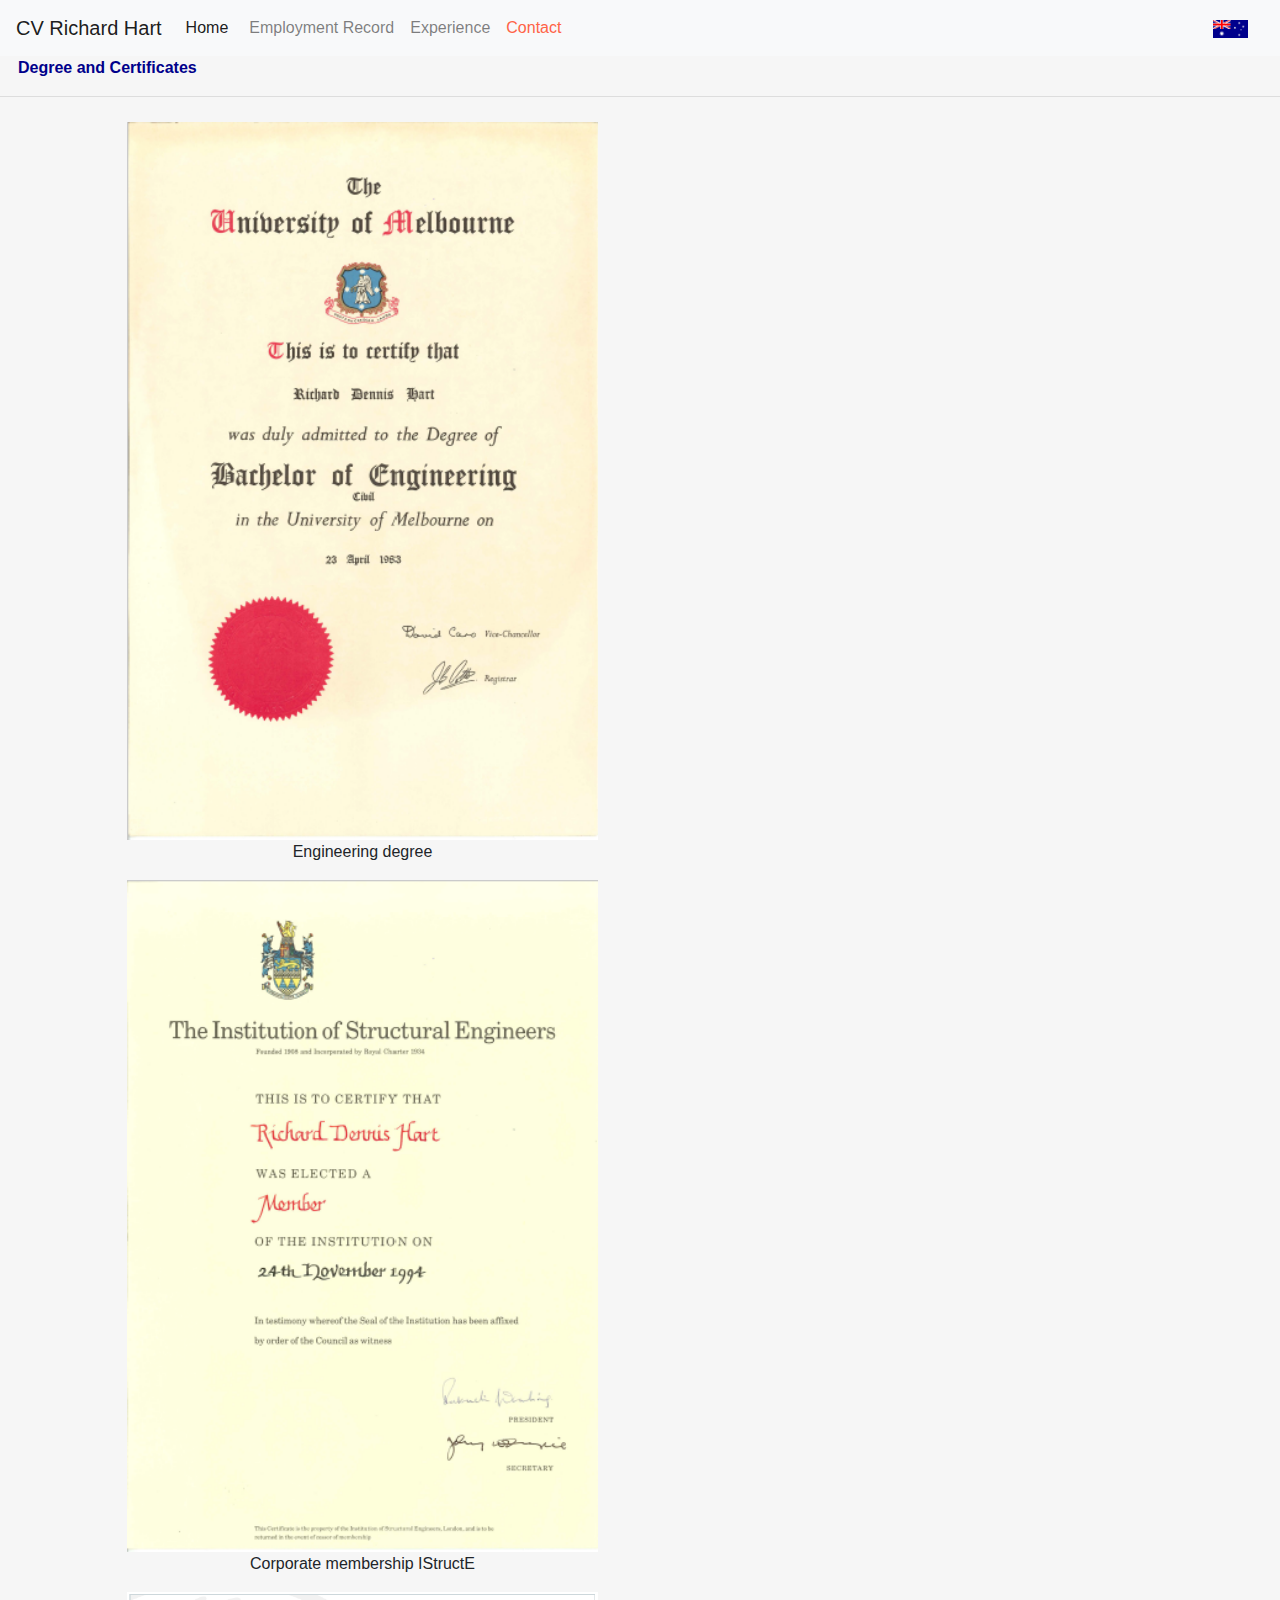
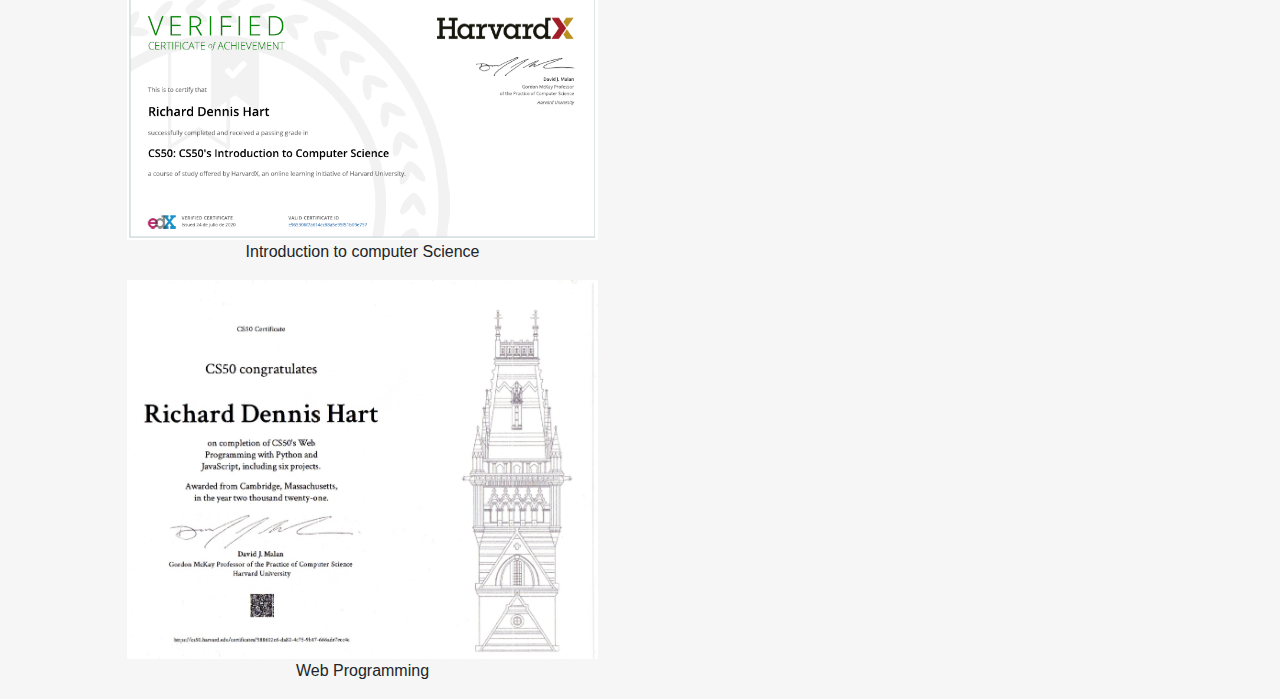
==== commit 76acc15d: "flags reversed" ====
--- a/academic.html
+++ b/academic.html
@@ -52,9 +52,9 @@
     </div>
     <a class="nav-link" href="academica.html" role="button">
         <img id = "home"
-            src="static/bandera.png"
+            src="static/oz.png"
             alt="Flag"
-            width="25px"/>
+            width="35px"/>
         </a>
 </nav>
 <span style="margin-left: 2vh;" class="cvheading">Degree and Certificates</span>
